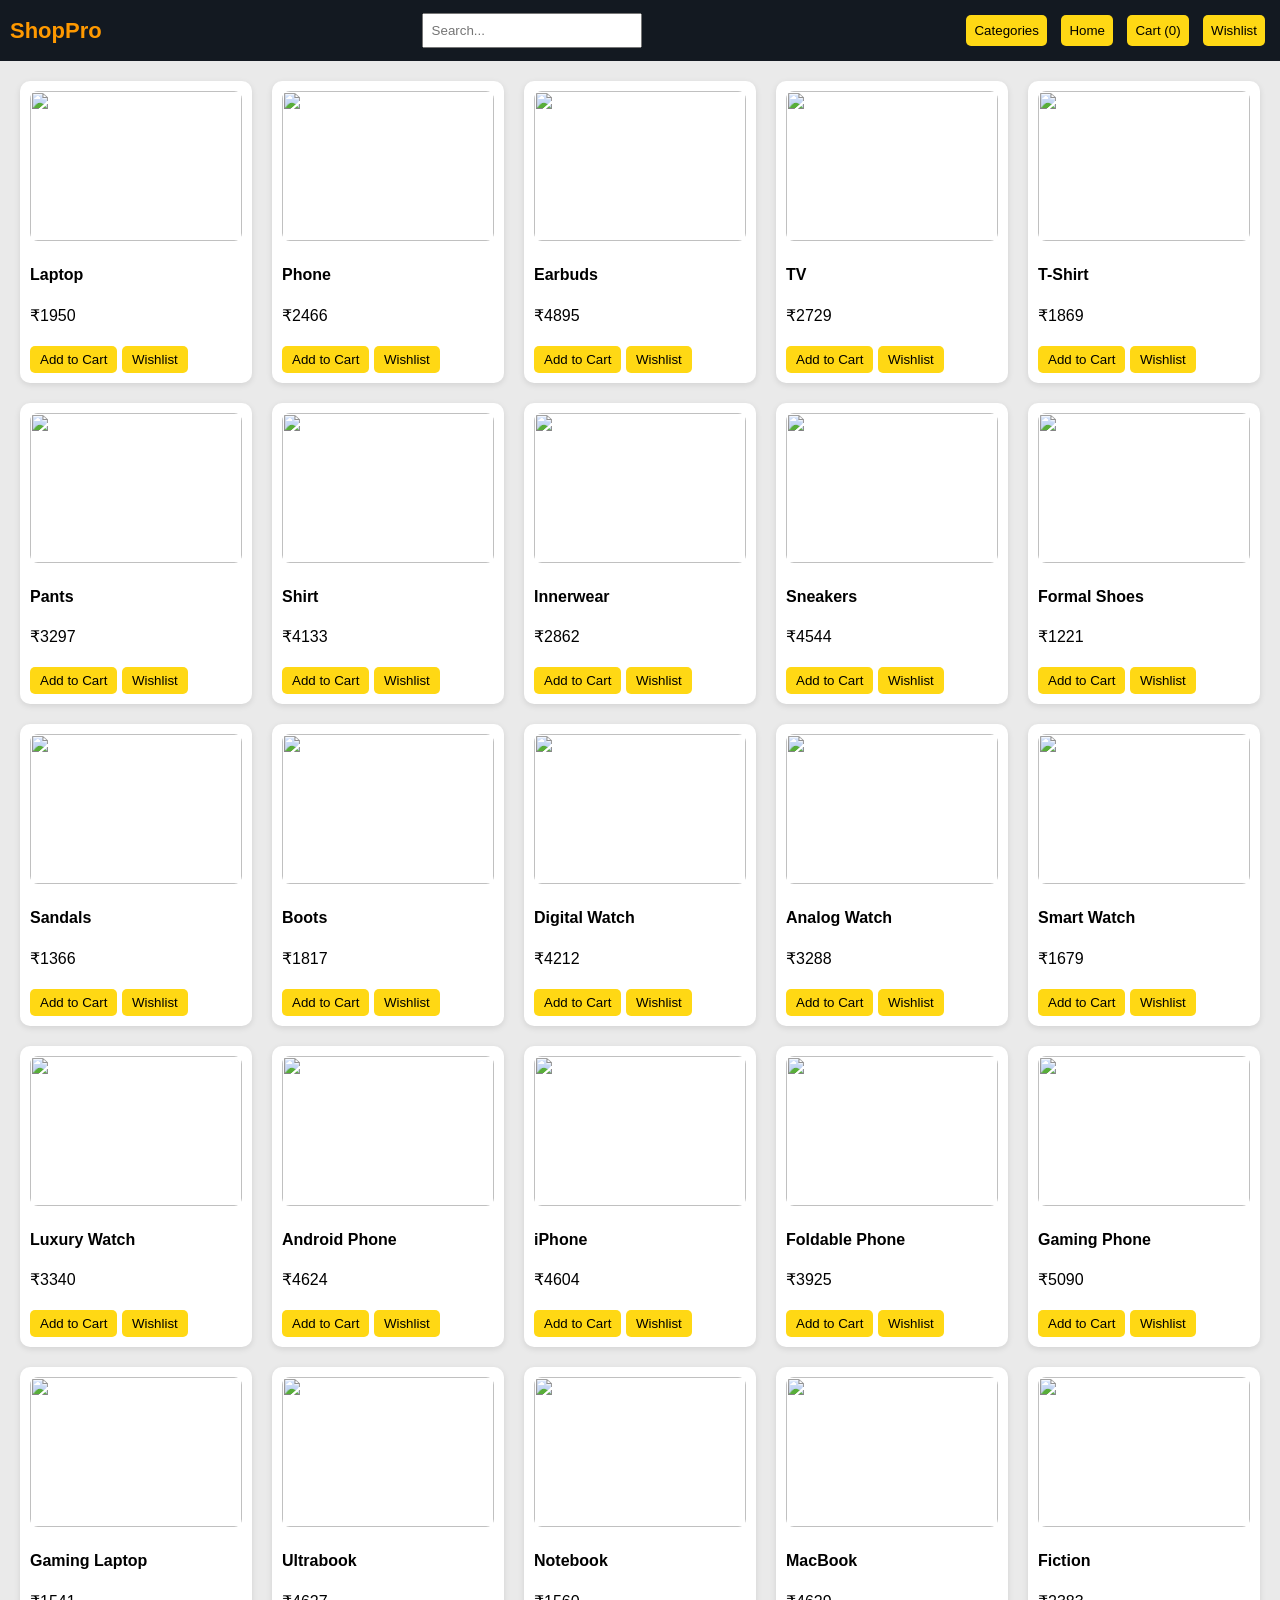
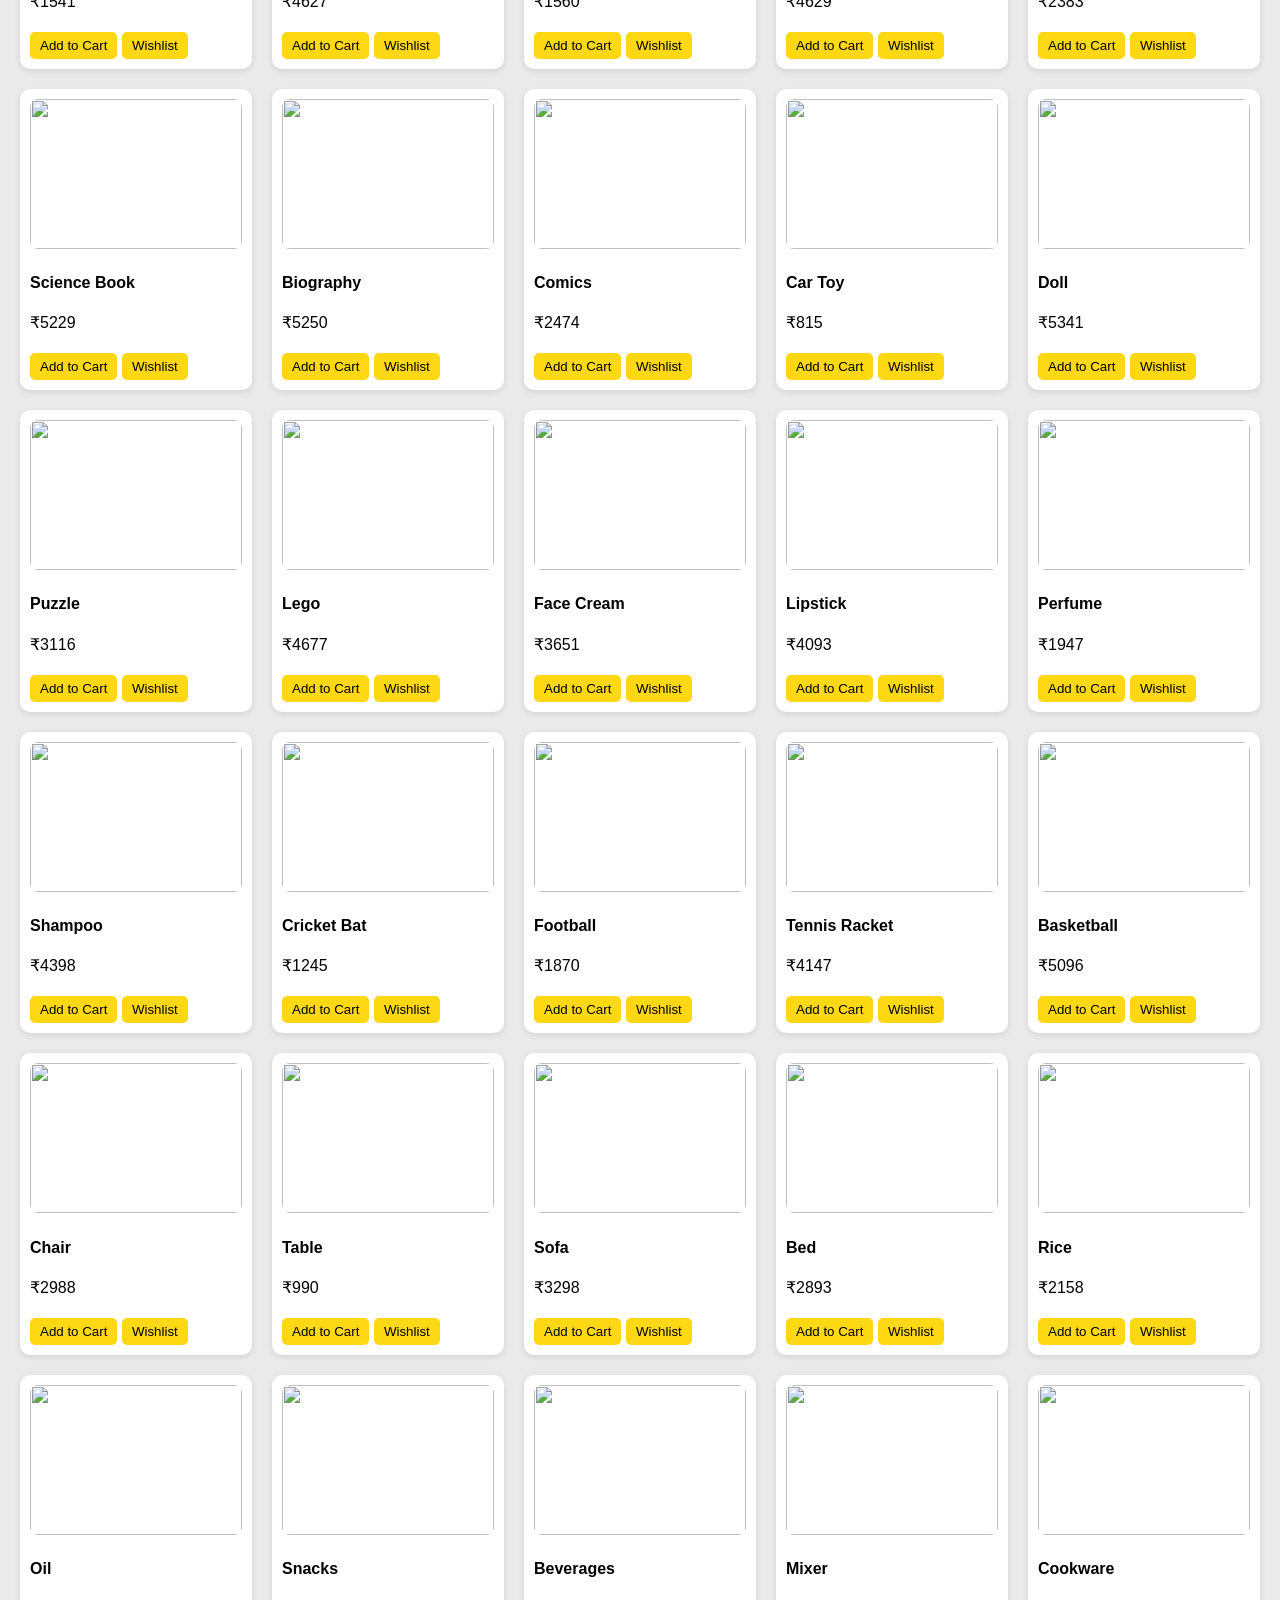
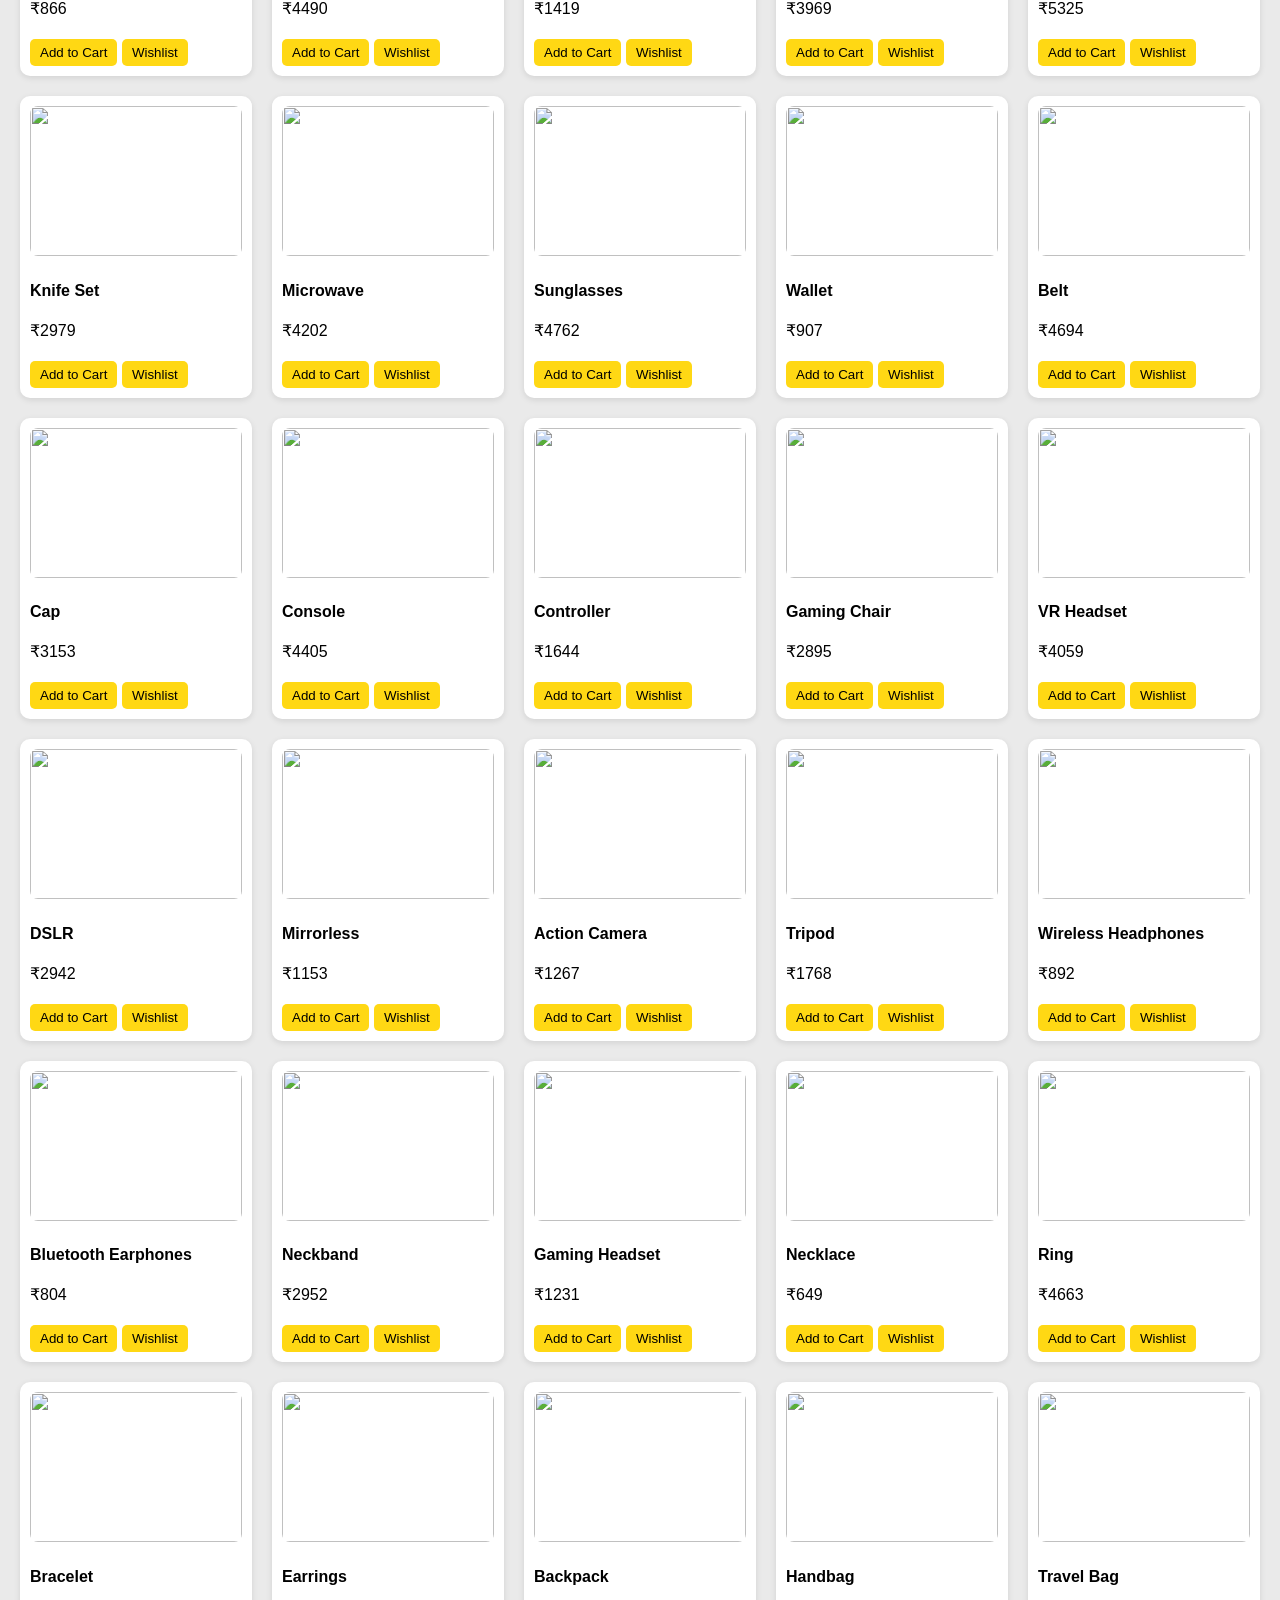
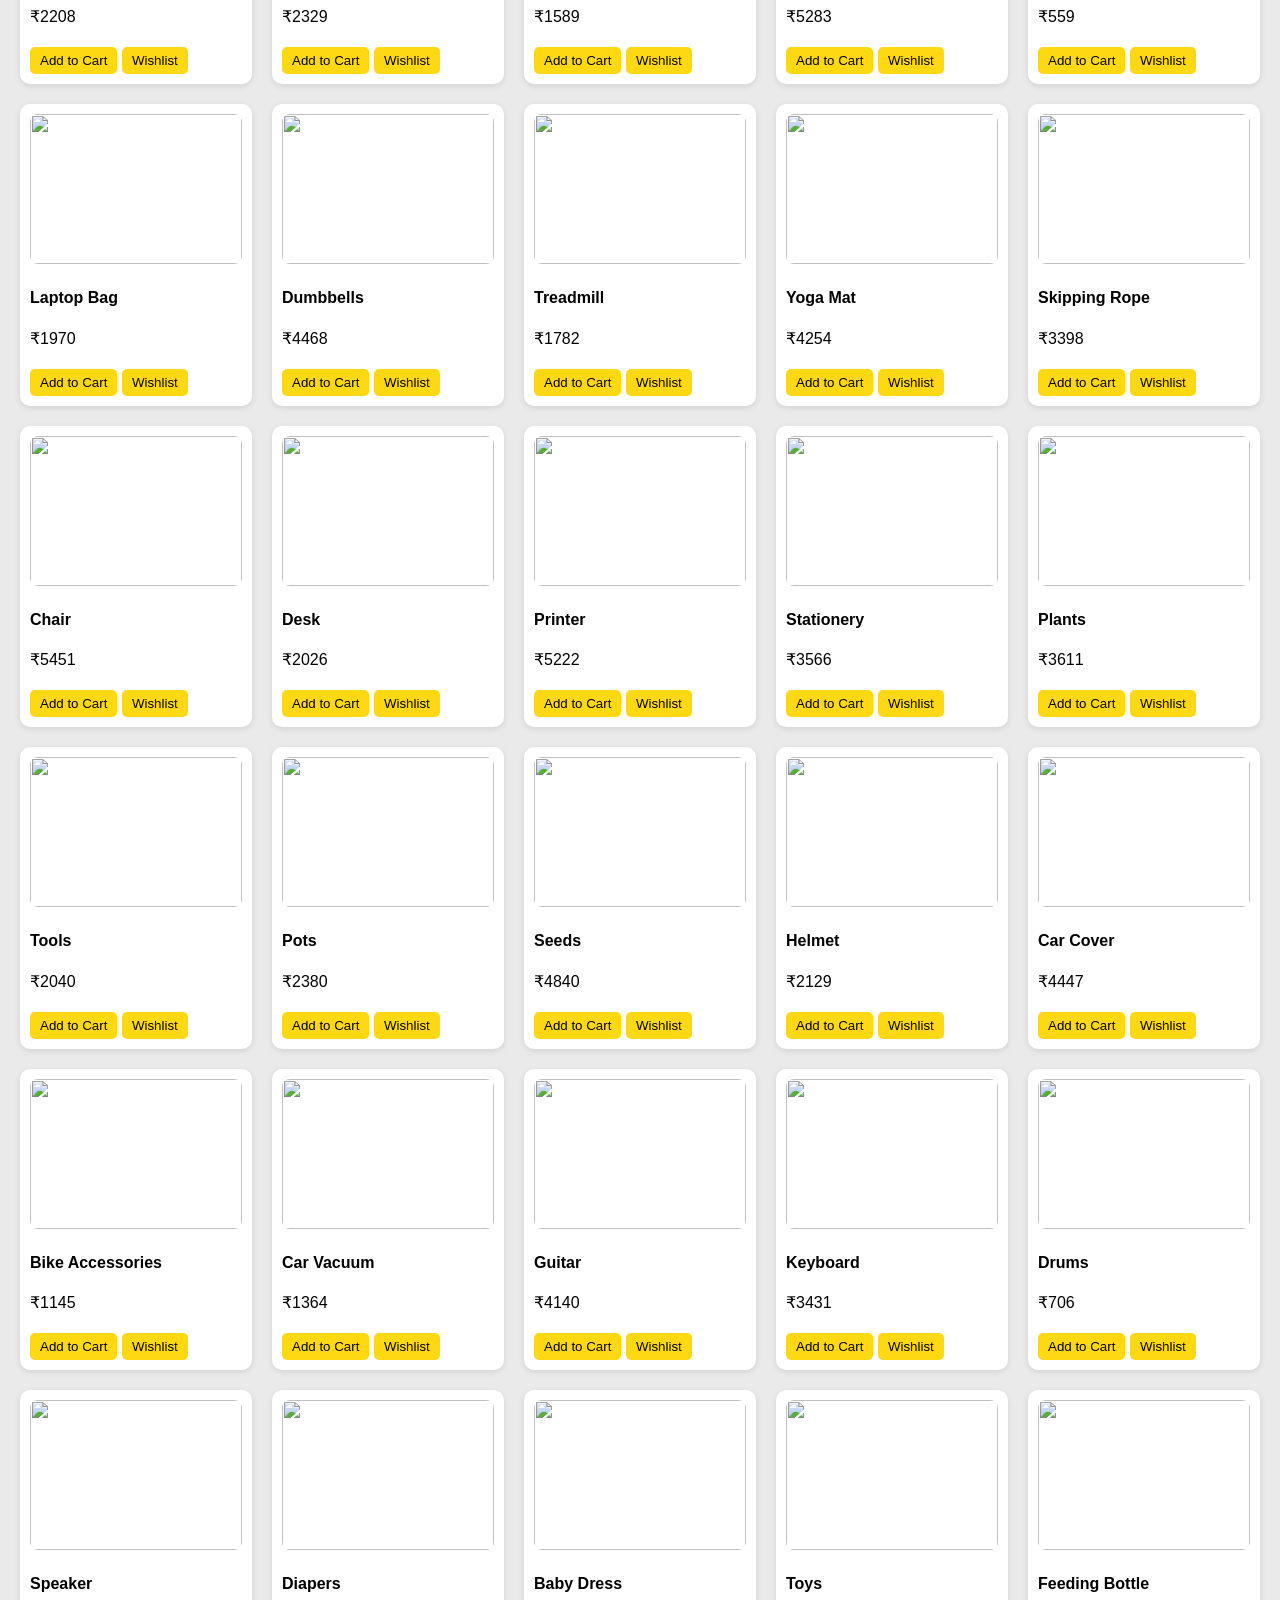
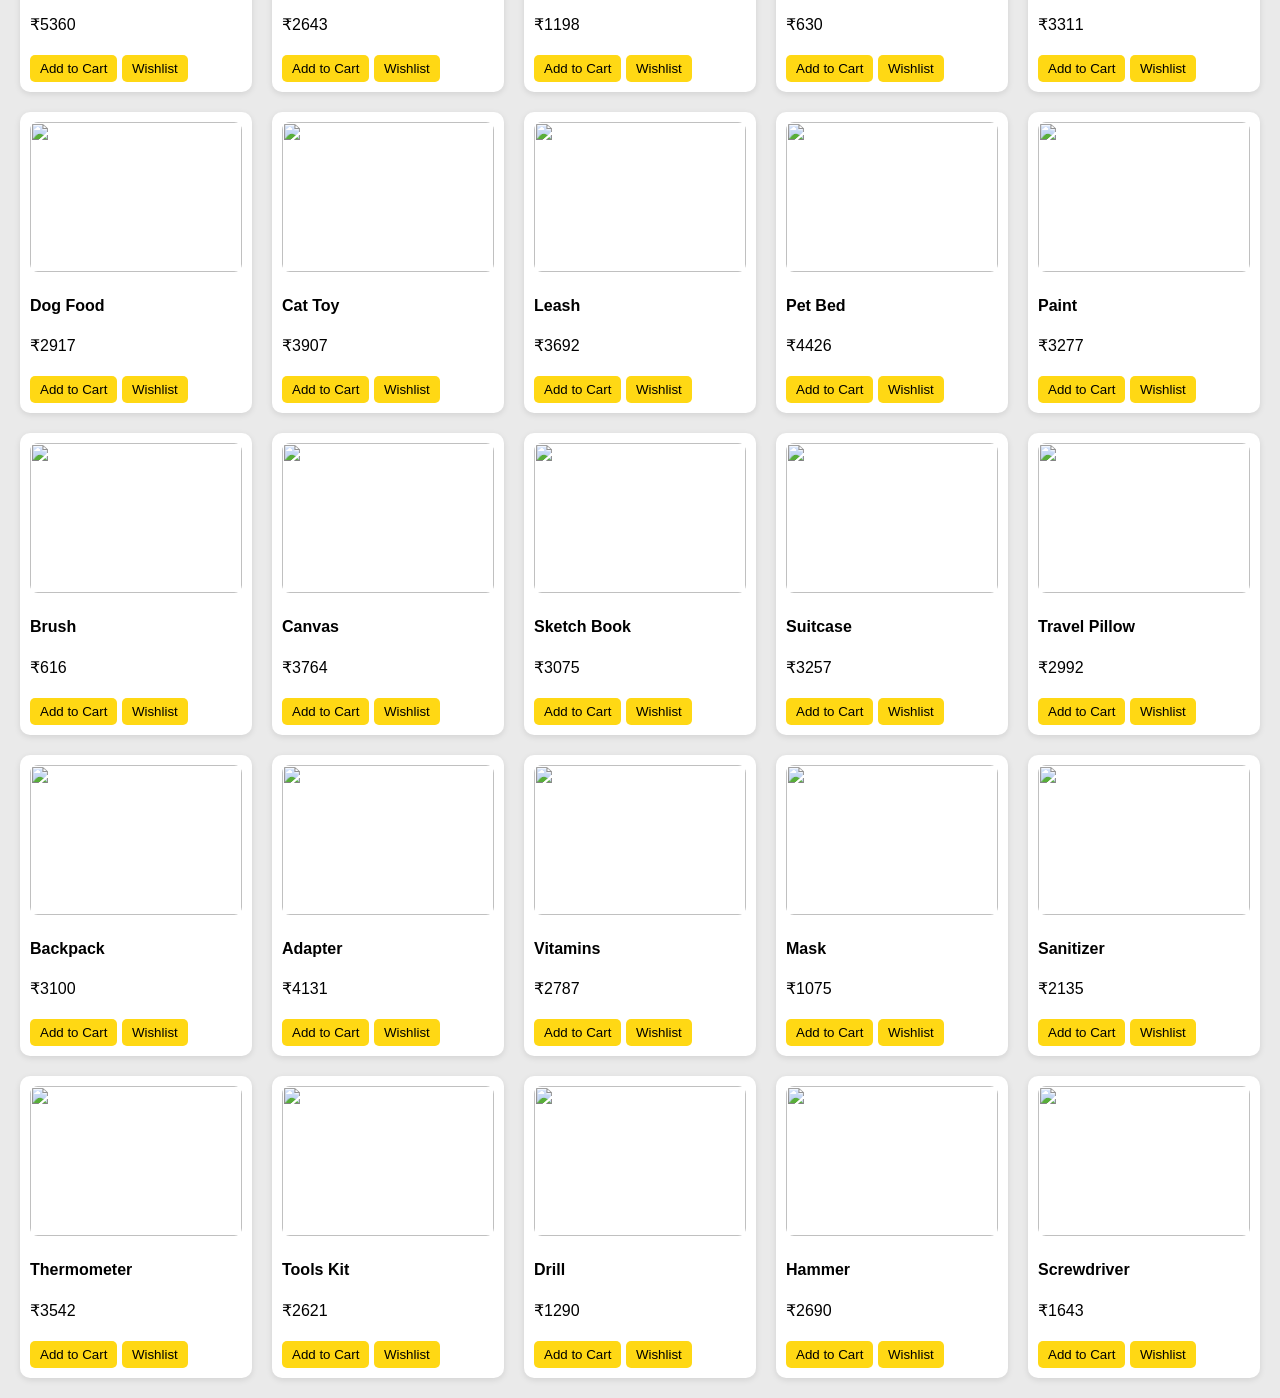
==== ecommerce.html @ 5e7cda92 "Add files via upload" ====
<!DOCTYPE html>
<html lang="en">

<head>
    <meta charset="UTF-8">
    <meta name="viewport" content="width=device-width, initial-scale=1.0">
    <title>ShopPro</title>

    <link rel="stylesheet" href="ecommerce.css">
</head>

<body>

    <header>
        <div class="logo">ShopPro</div>
        <input class="search" placeholder="Search..." onkeyup="searchProducts(this.value)">
        <nav>
            <button onclick="toggleSidebar()">Categories</button>
            <button onclick="showPage('home')">Home</button>
            <button onclick="showPage('cart')">Cart (<span id="cartCount">0</span>)</button>
            <button onclick="showPage('wishlist')">Wishlist</button>
        </nav>
    </header>

    <div class="container">
        <div class="sidebar hidden" id="sidebar"></div>

        <div class="main">
            <div id="home">
                <div class="products" id="productList"></div>
            </div>

            <div id="cart" class="hidden">
                <h3>Cart</h3>
                <ul id="cartList"></ul>
                <h4>Total: ₹<span id="total"></span></h4>
            </div>

            <div id="wishlist" class="hidden">
                <h3>Wishlist</h3>
                <ul id="wishList"></ul>
            </div>
        </div>
    </div>
<script src="ecommerse.js"></script>
  
</body>

</html>
---- ecommerce.css ----
@import url('https://fonts.googleapis.com/css2?family=Bree+Serif&family=Caveat:wght@400;700&family=Lobster&family=Monoton&family=Open+Sans:ital,wght@0,400;0,700;1,400;1,700&family=Playfair+Display+SC:ital,wght@0,400;0,700;1,700&family=Playfair+Display:ital,wght@0,400;0,700;1,700&family=Roboto:ital,wght@0,400;0,700;1,400;1,700&family=Source+Sans+Pro:ital,wght@0,400;0,700;1,700&family=Work+Sans:ital,wght@0,400;0,700;1,700&display=swap');
body {
    margin: 0;
    font-family: Arial;
    background: #eaeaea
}

header {
    background: #131921;
    color: #fff;
    padding: 10px;
    display: flex;
    justify-content: space-between;
    align-items: center
}

.logo {
    color: #ff9900;
    font-weight: bold;
    font-size: 22px
}

nav button {
    margin: 5px;
    padding: 8px;
    border: none;
    border-radius: 5px;
    cursor: pointer
}

.search {
    padding: 8px;
    width: 200px
}

.container {
    display: flex
}

.sidebar {
    width: 220px;
    background: #fff;
    padding: 10px;
    height: 100vh;
    overflow: auto
}

.sidebar.hidden {
    display: none
}

.cat {
    padding: 10px;
    border-bottom: 1px solid #eee;
    cursor: pointer
}

.cat:hover {
    background: #f5f5f5
}

.main {
    flex: 1;
    padding: 20px
}

.products {
    display: grid;
    grid-template-columns: repeat(auto-fit, minmax(220px, 1fr));
    gap: 20px
}

.card {
    background: #fff;
    padding: 10px;
    border-radius: 10px;
    box-shadow: 0 2px 6px rgba(0, 0, 0, 0.1)
}

.card img {
    width: 100%;
    height: 150px;
    object-fit: cover;
    border-radius: 8px
}

button {
    background: #ffd814;
    border: none;
    padding: 6px 10px;
    margin-top: 5px;
    border-radius: 5px;
    cursor: pointer
}

.hidden {
    display: none
}
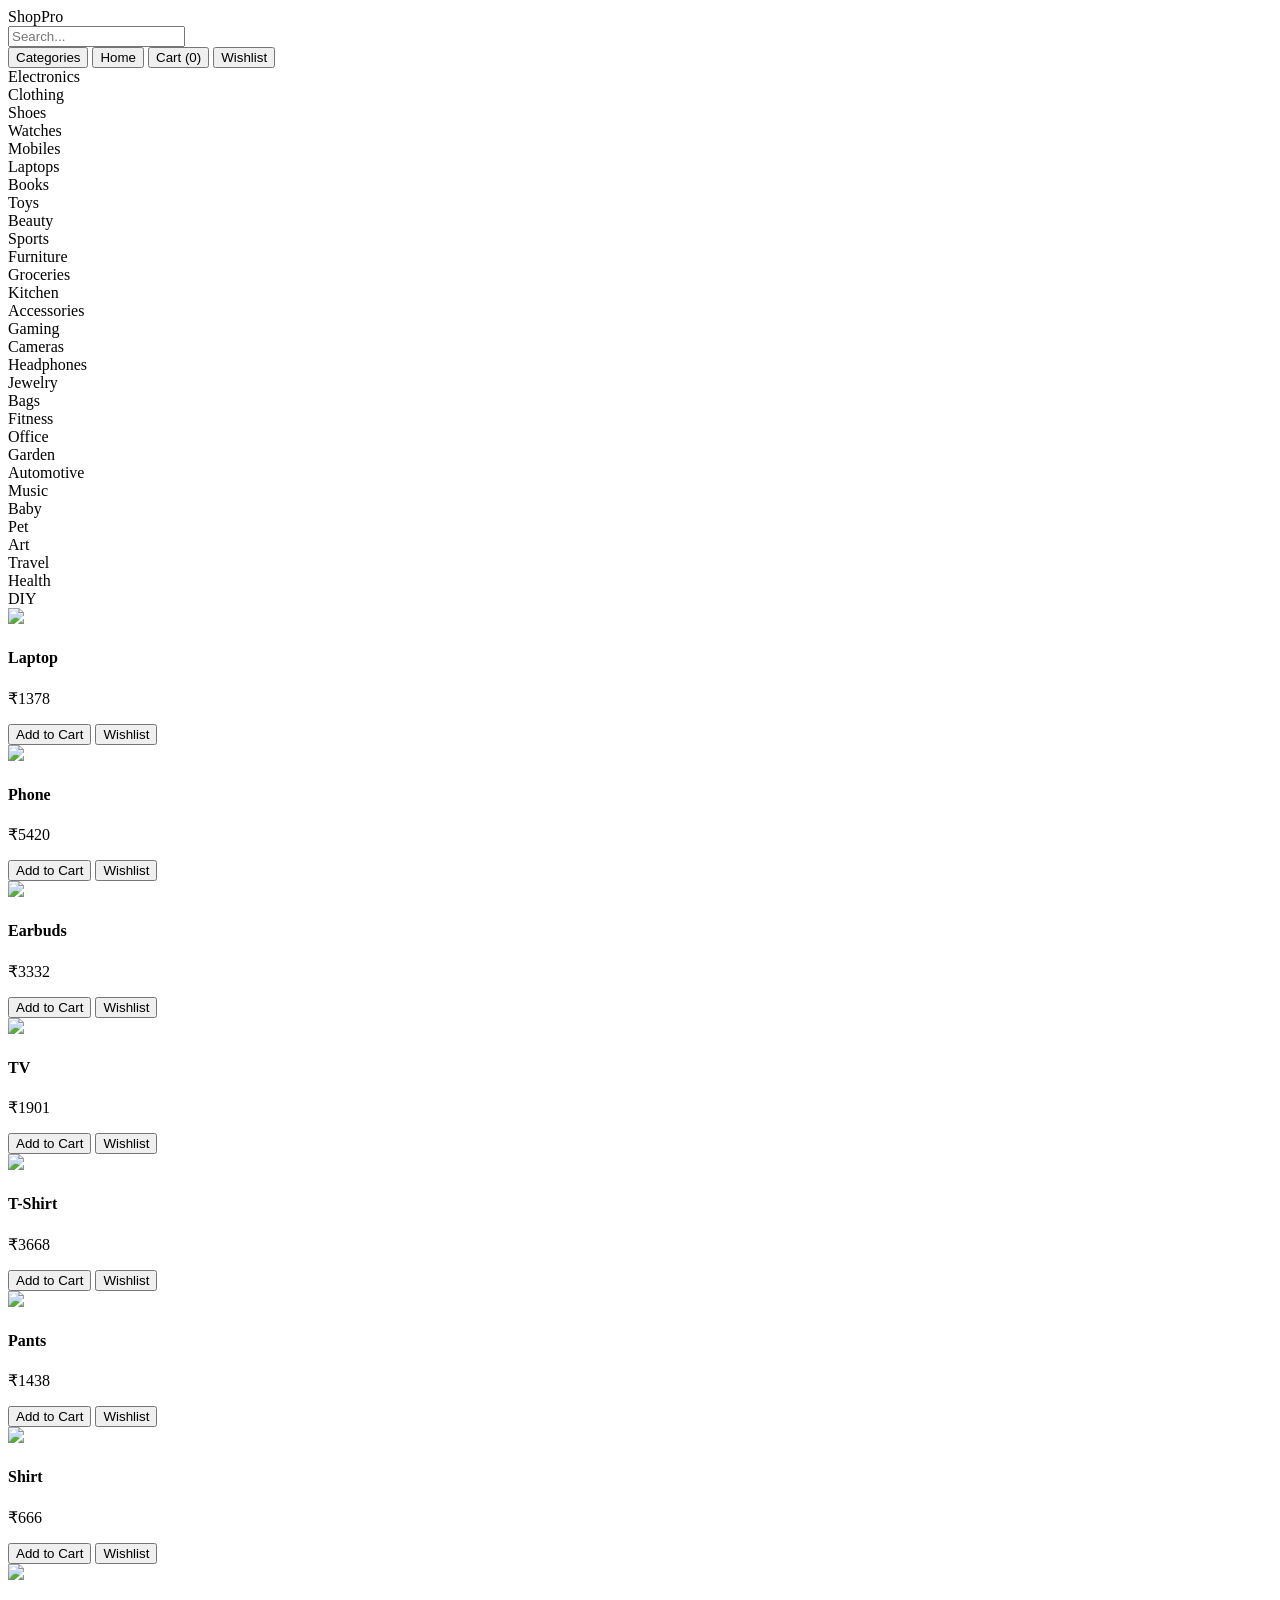
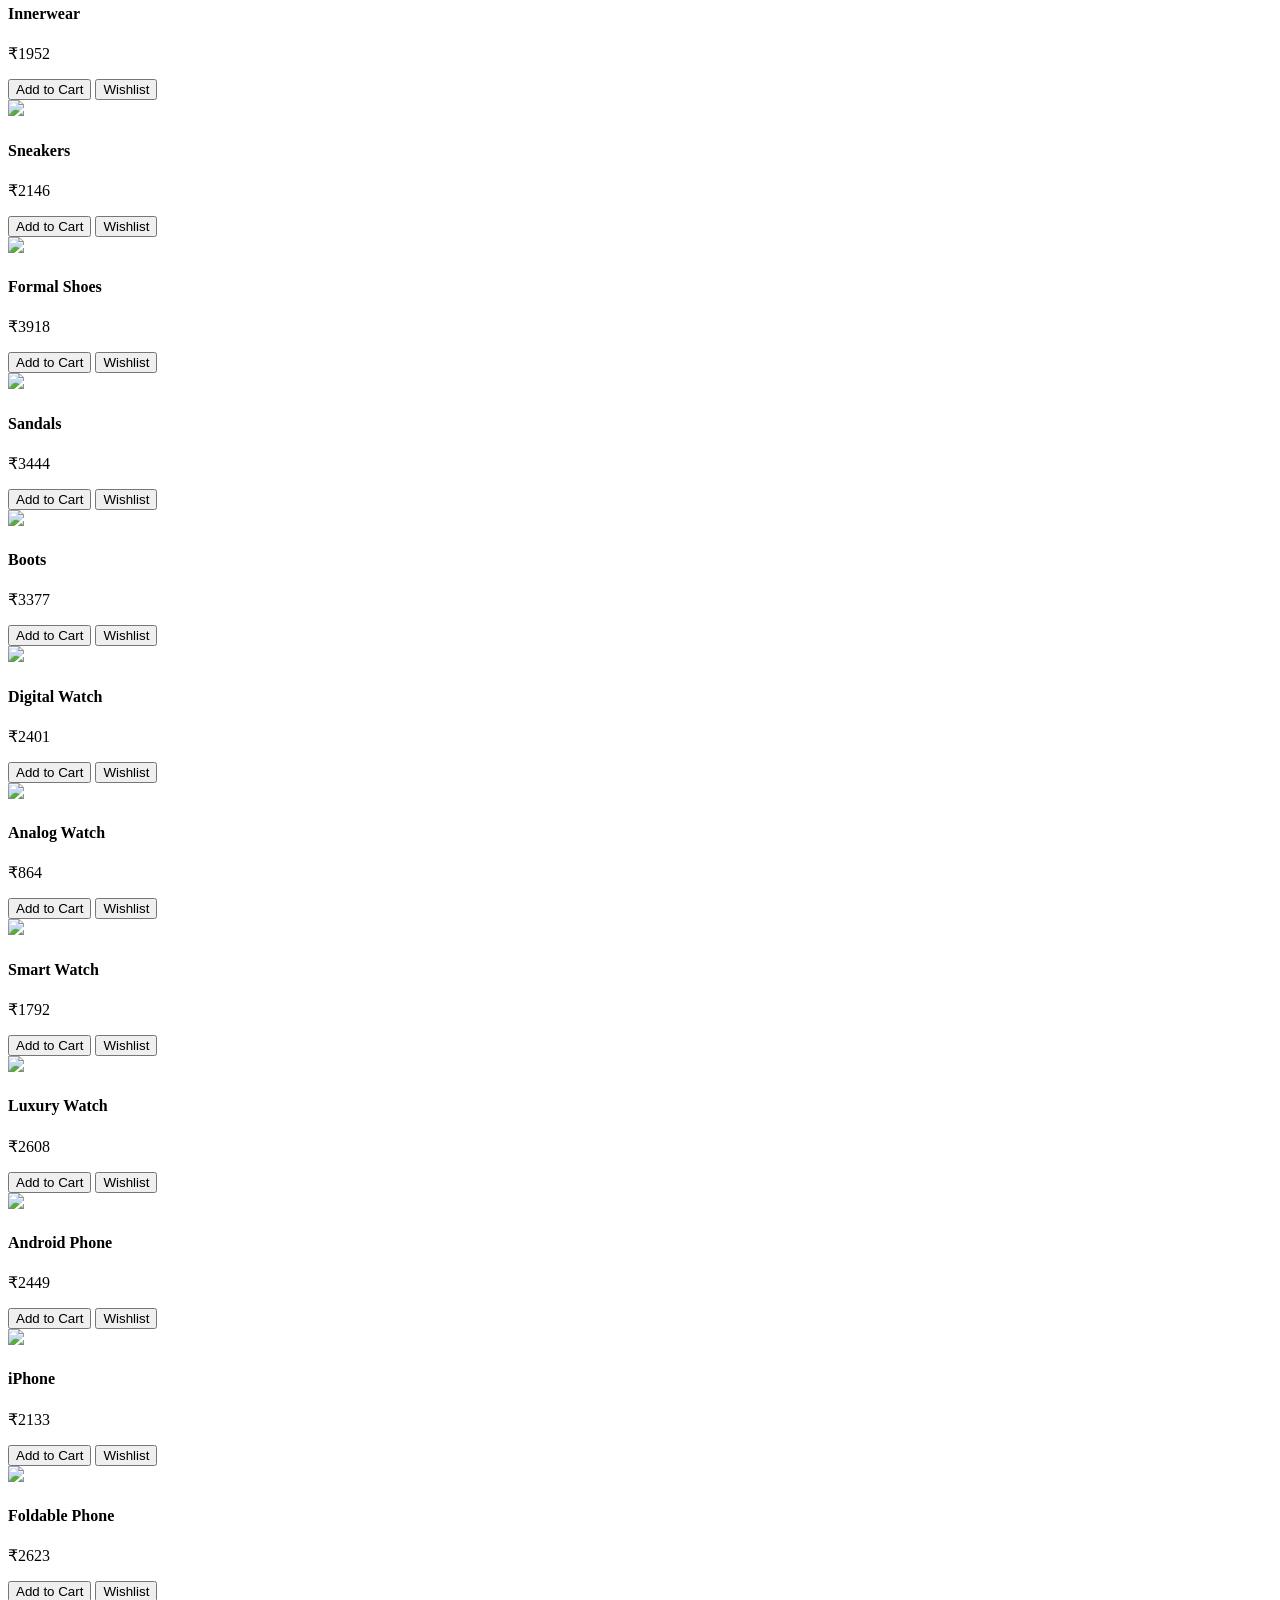
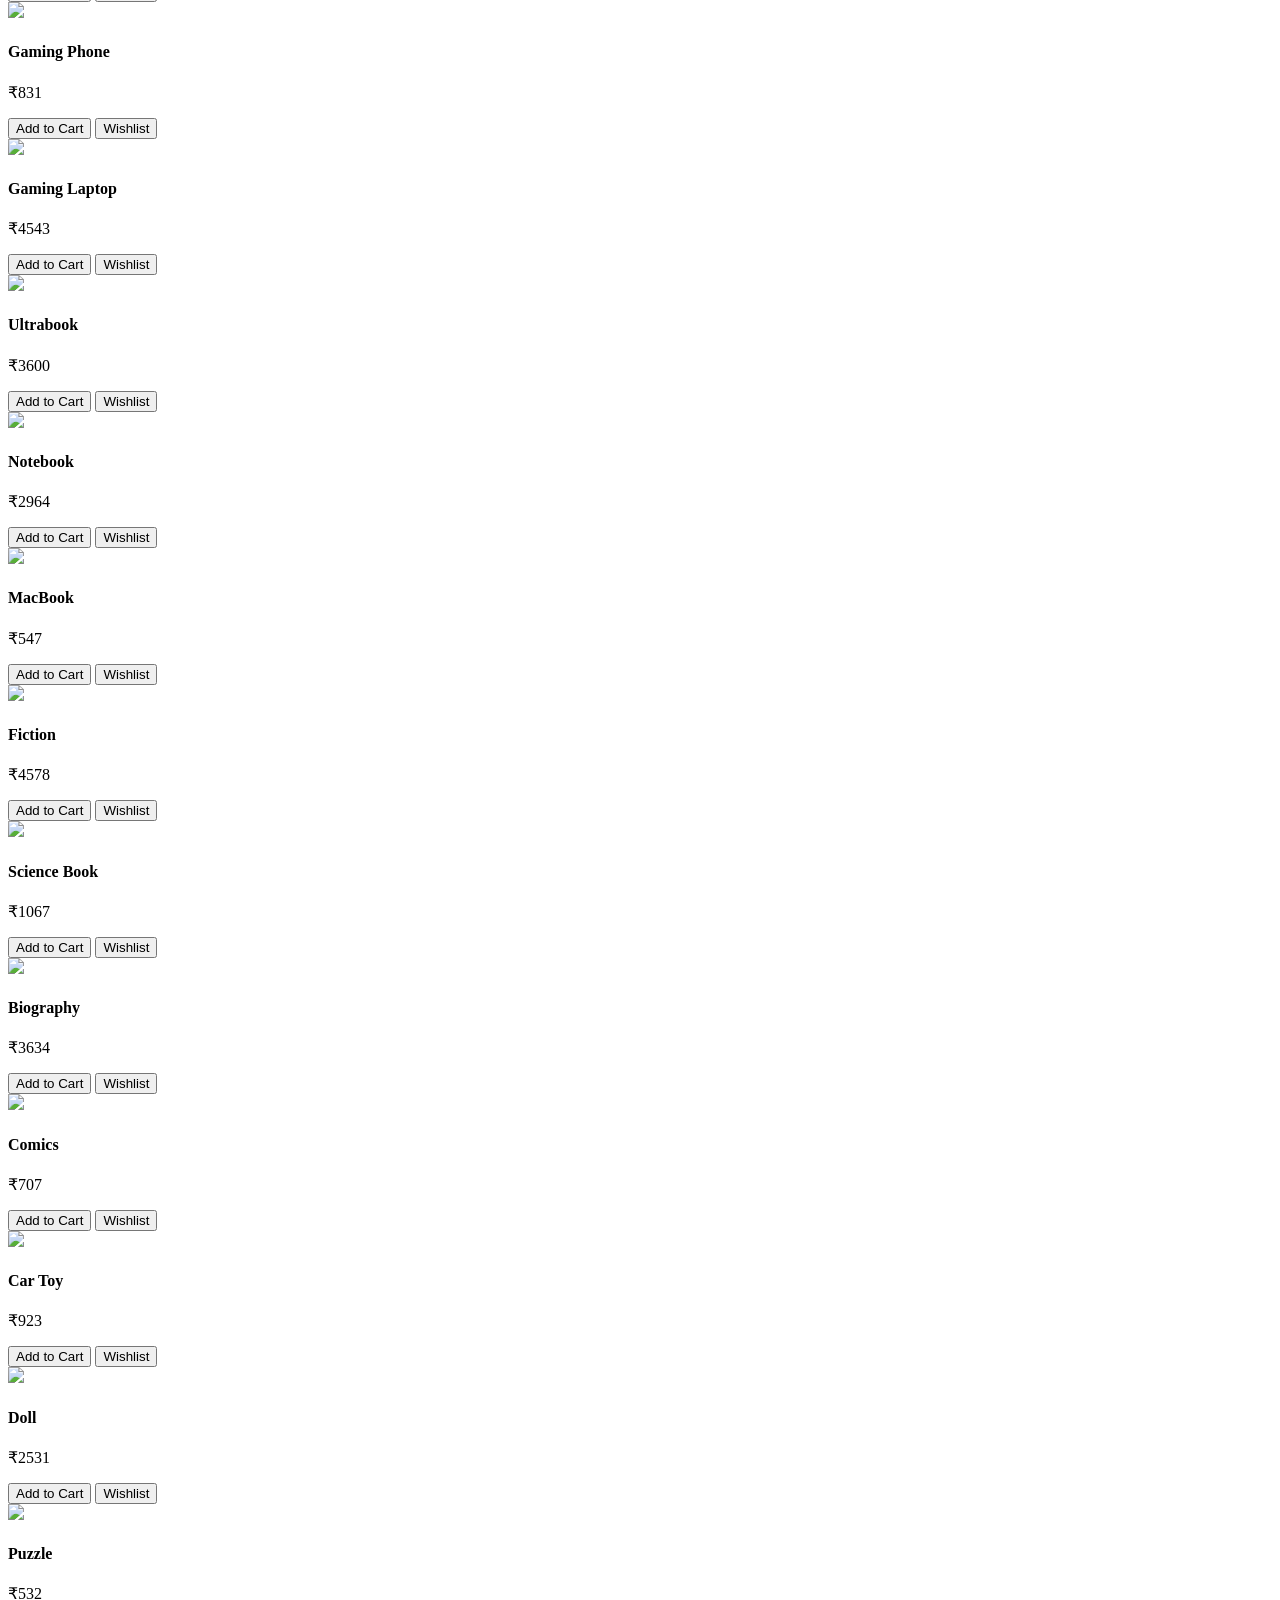
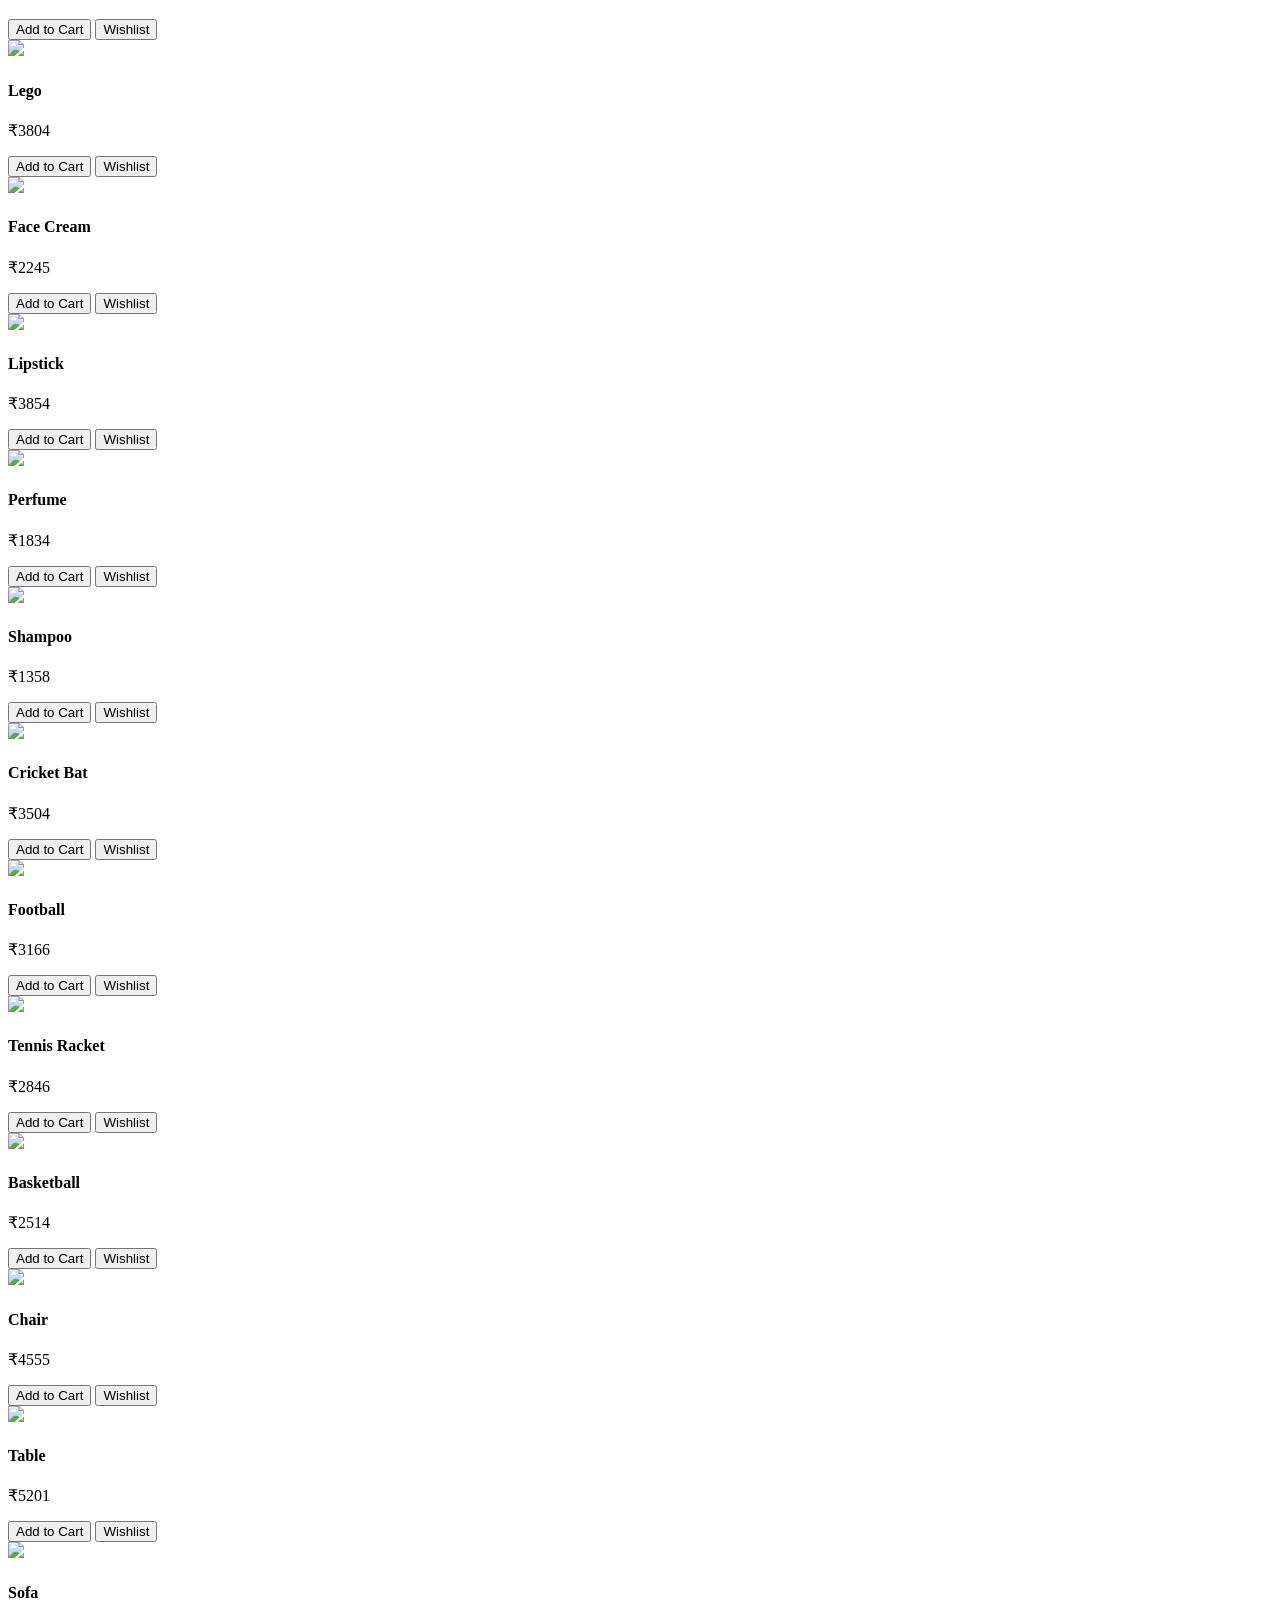
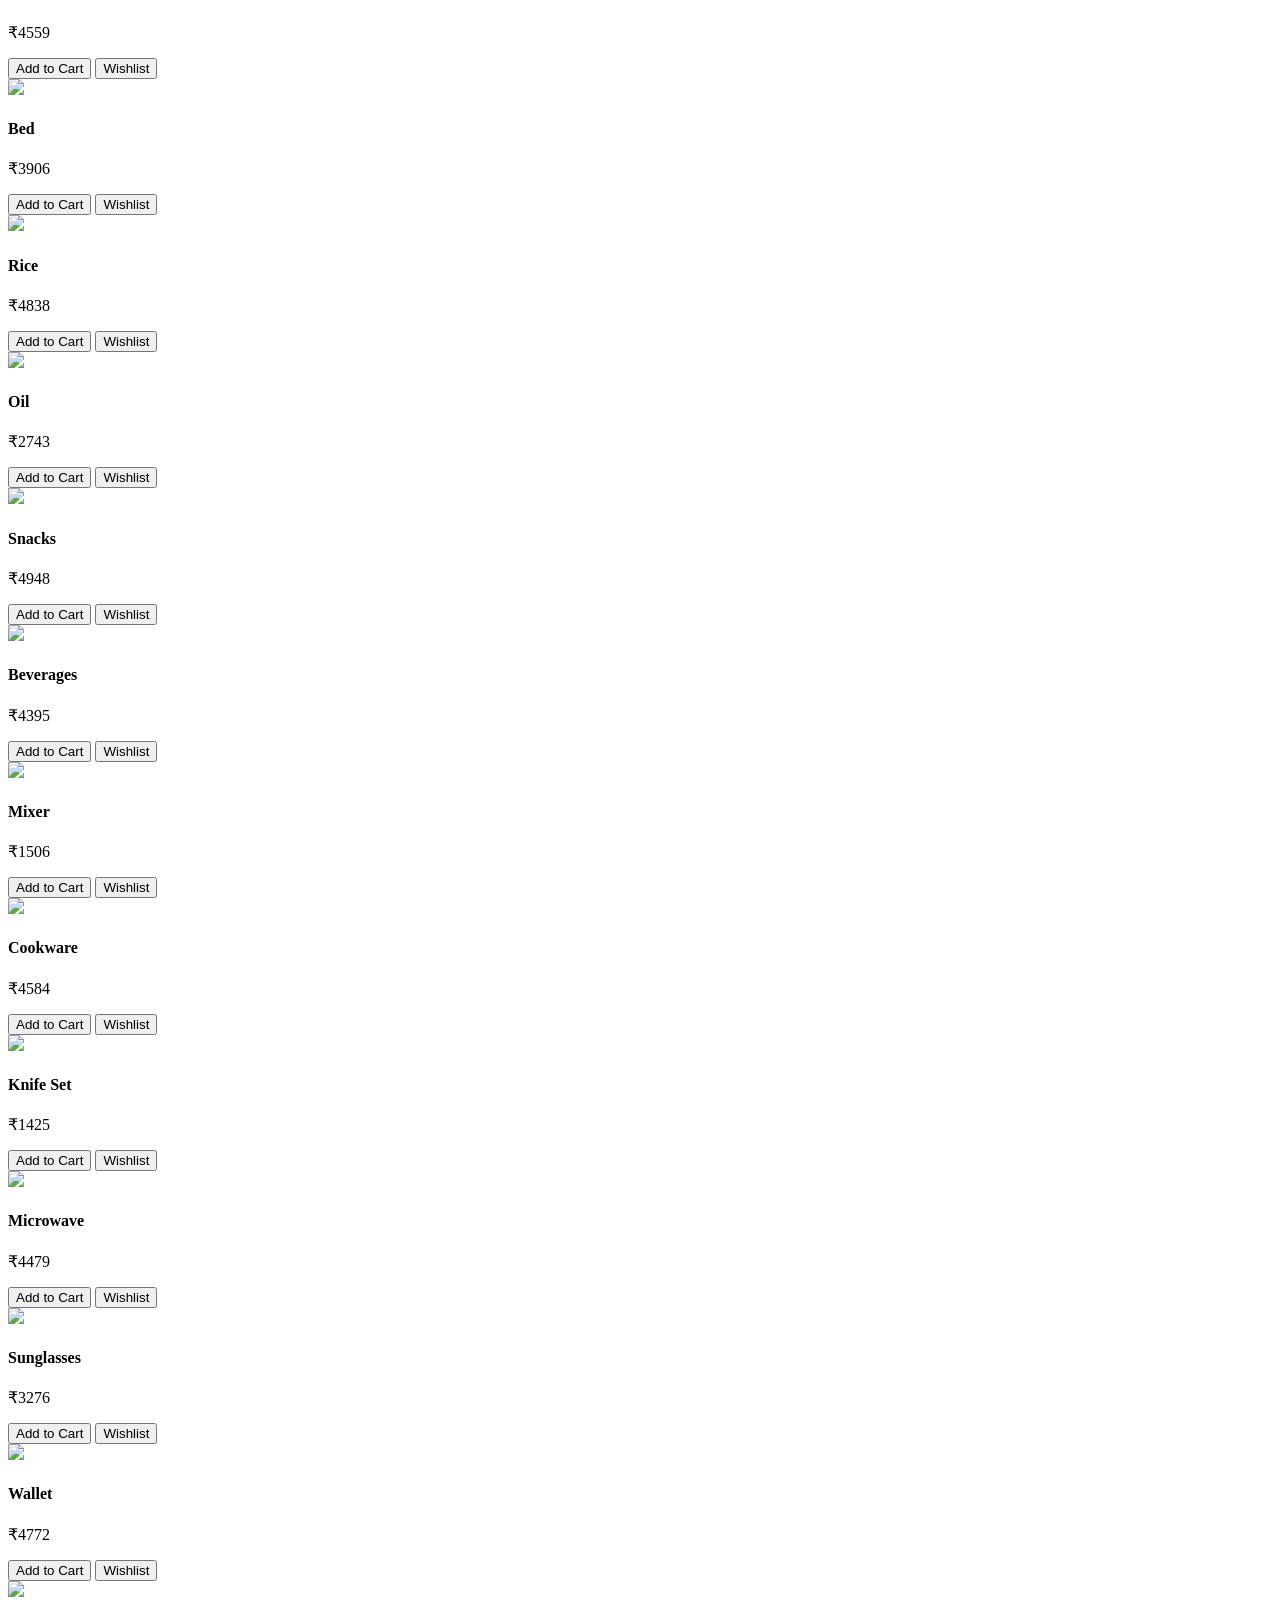
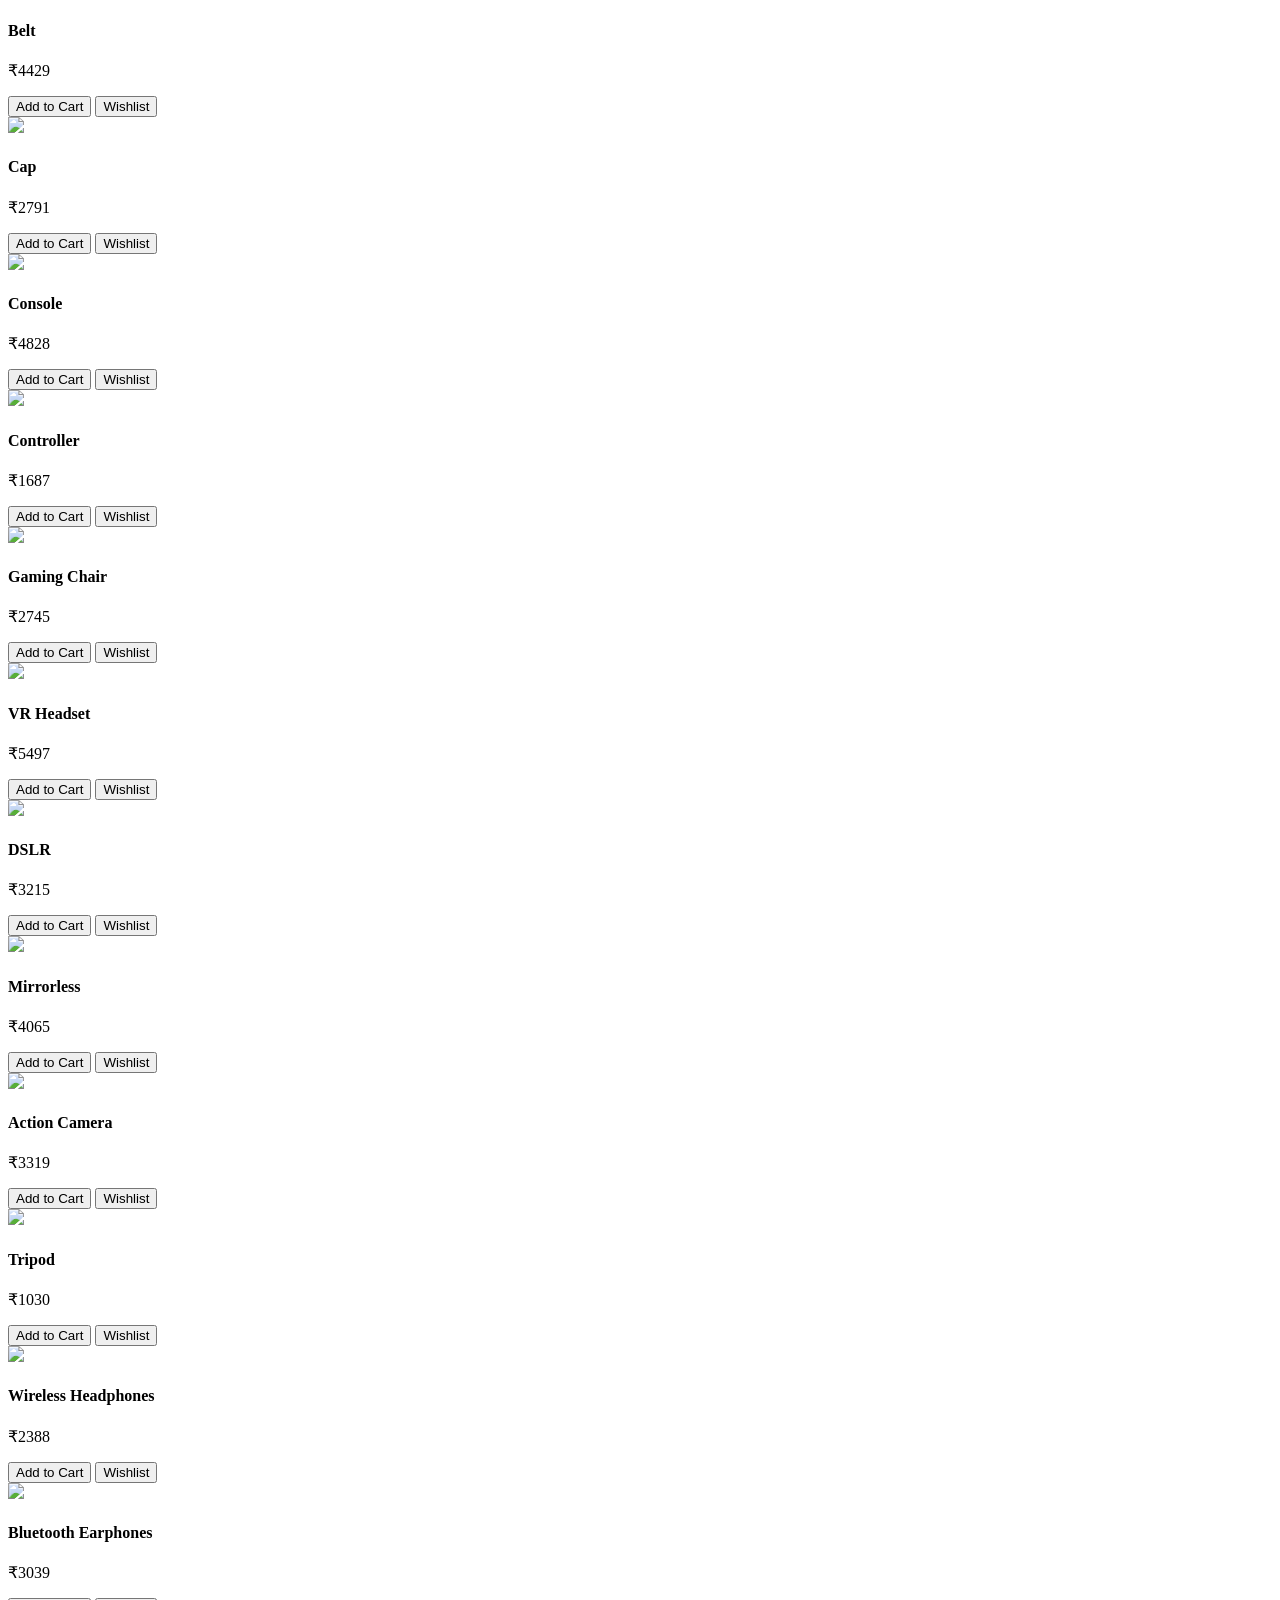
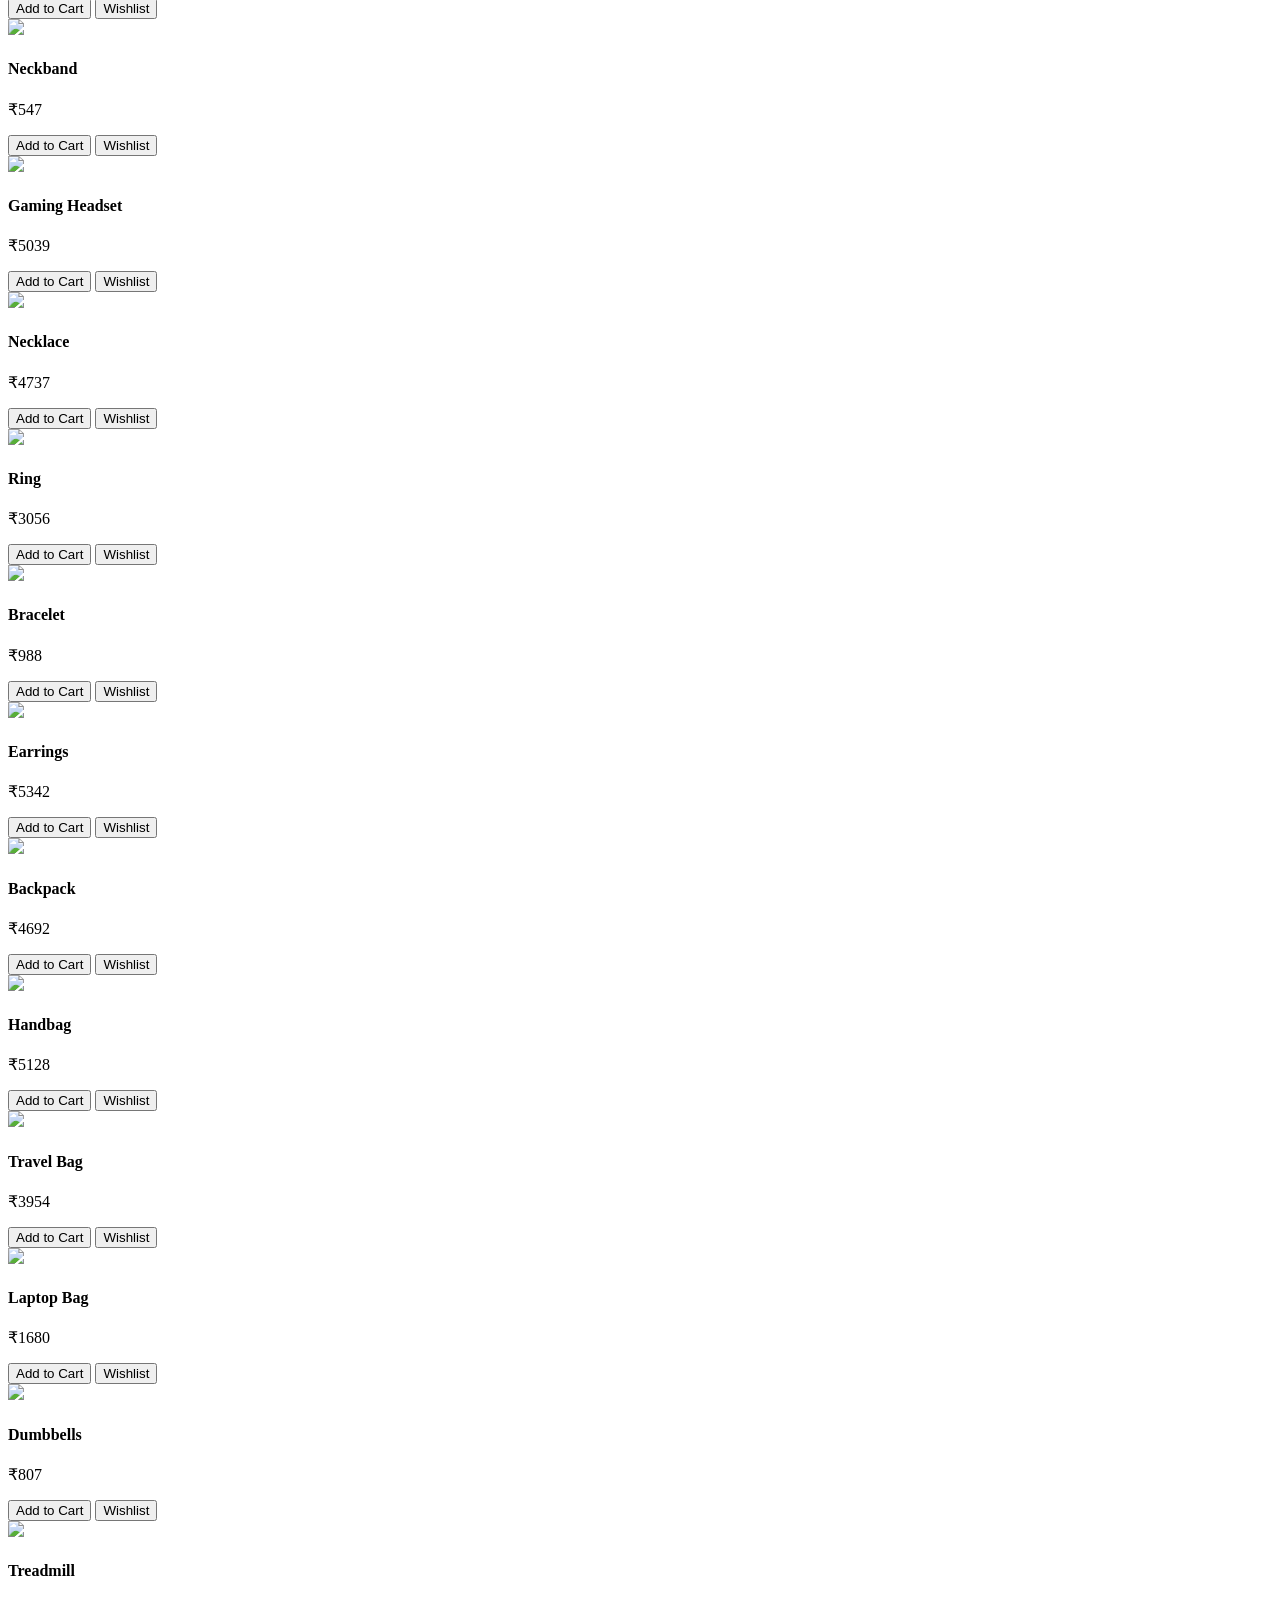
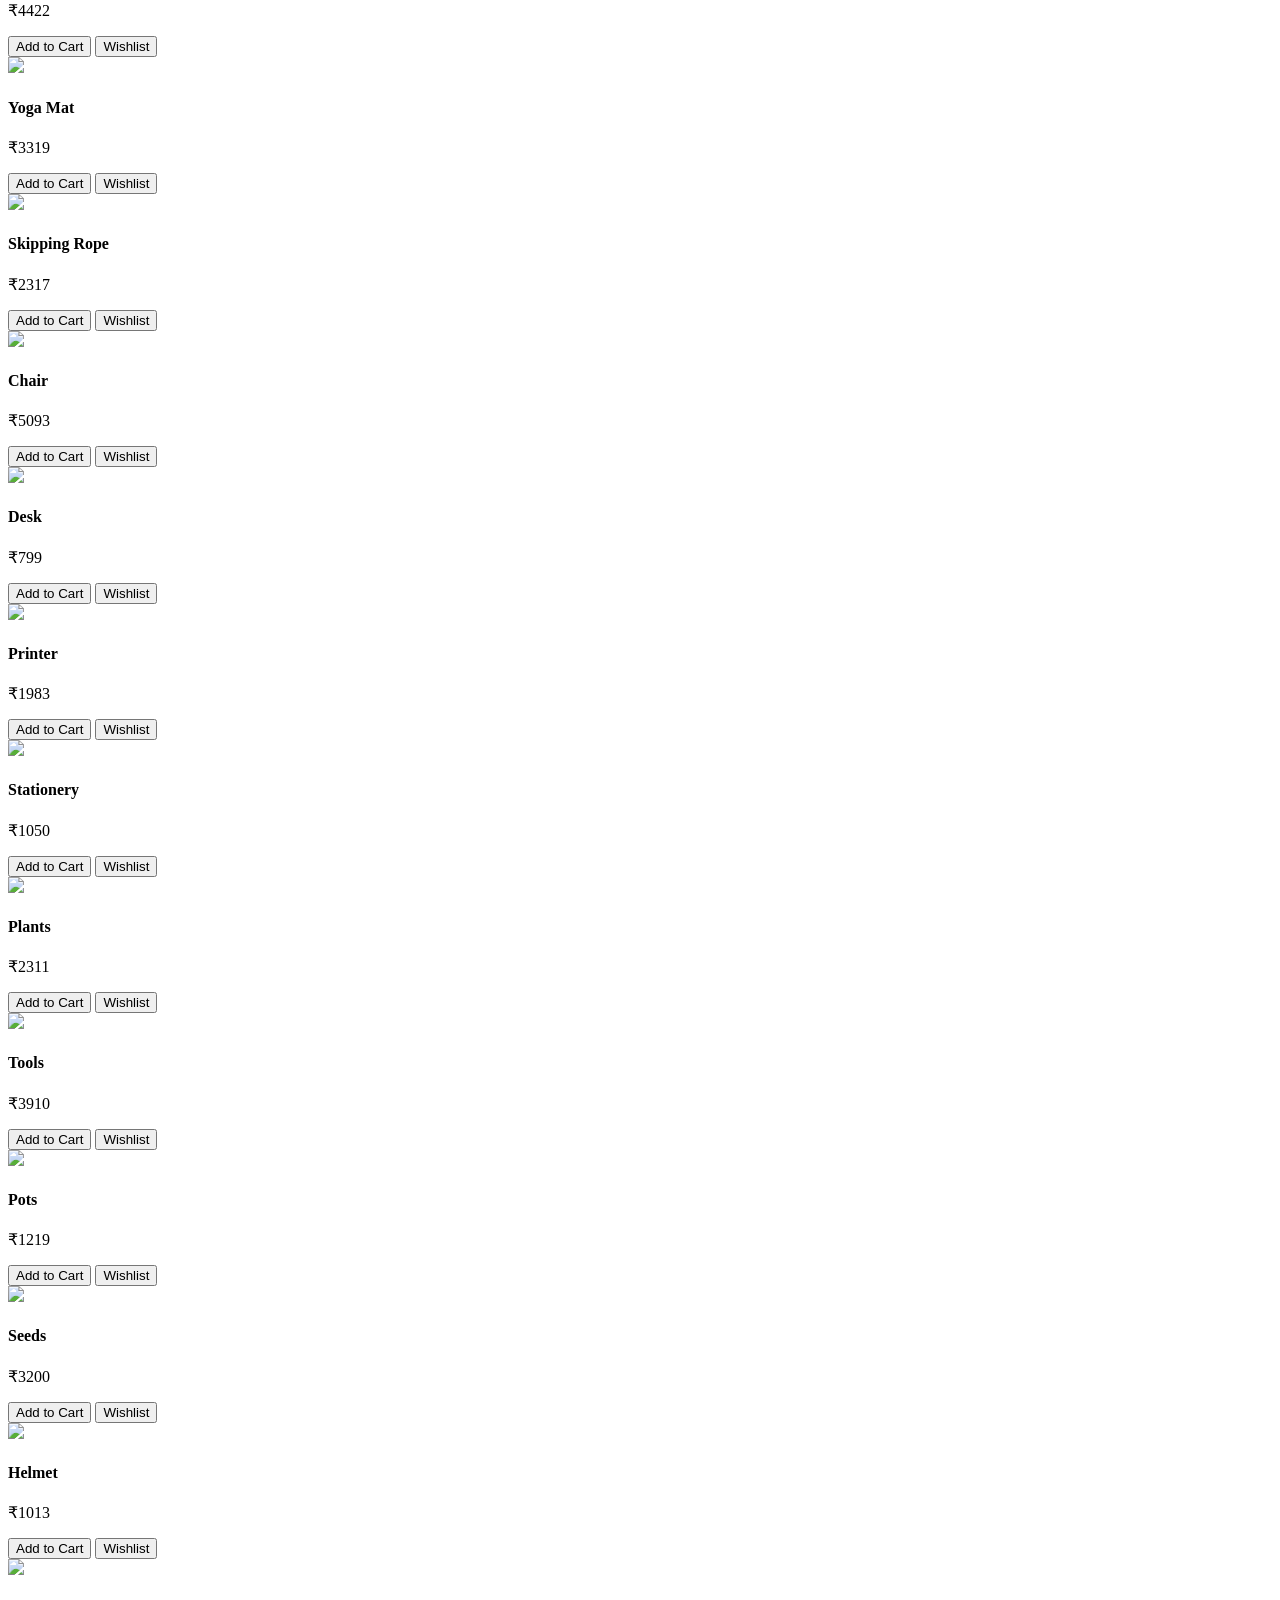
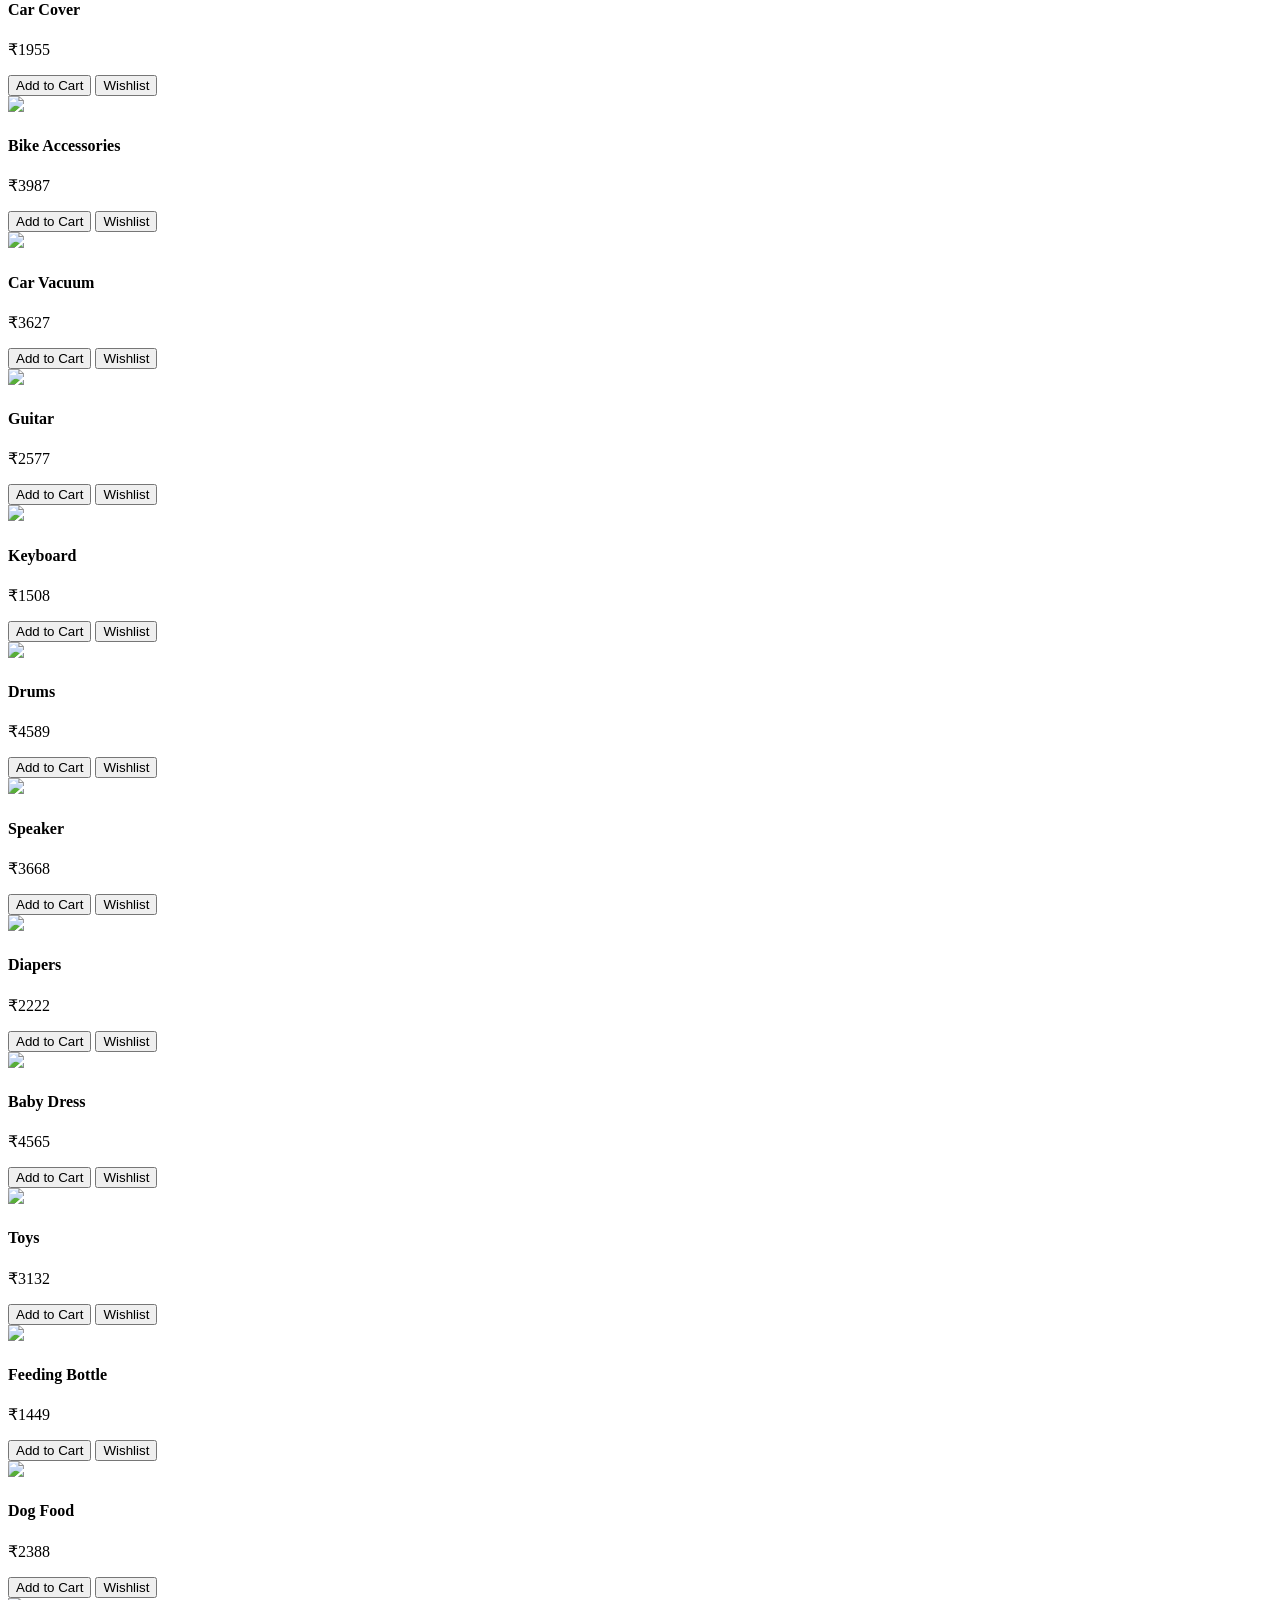
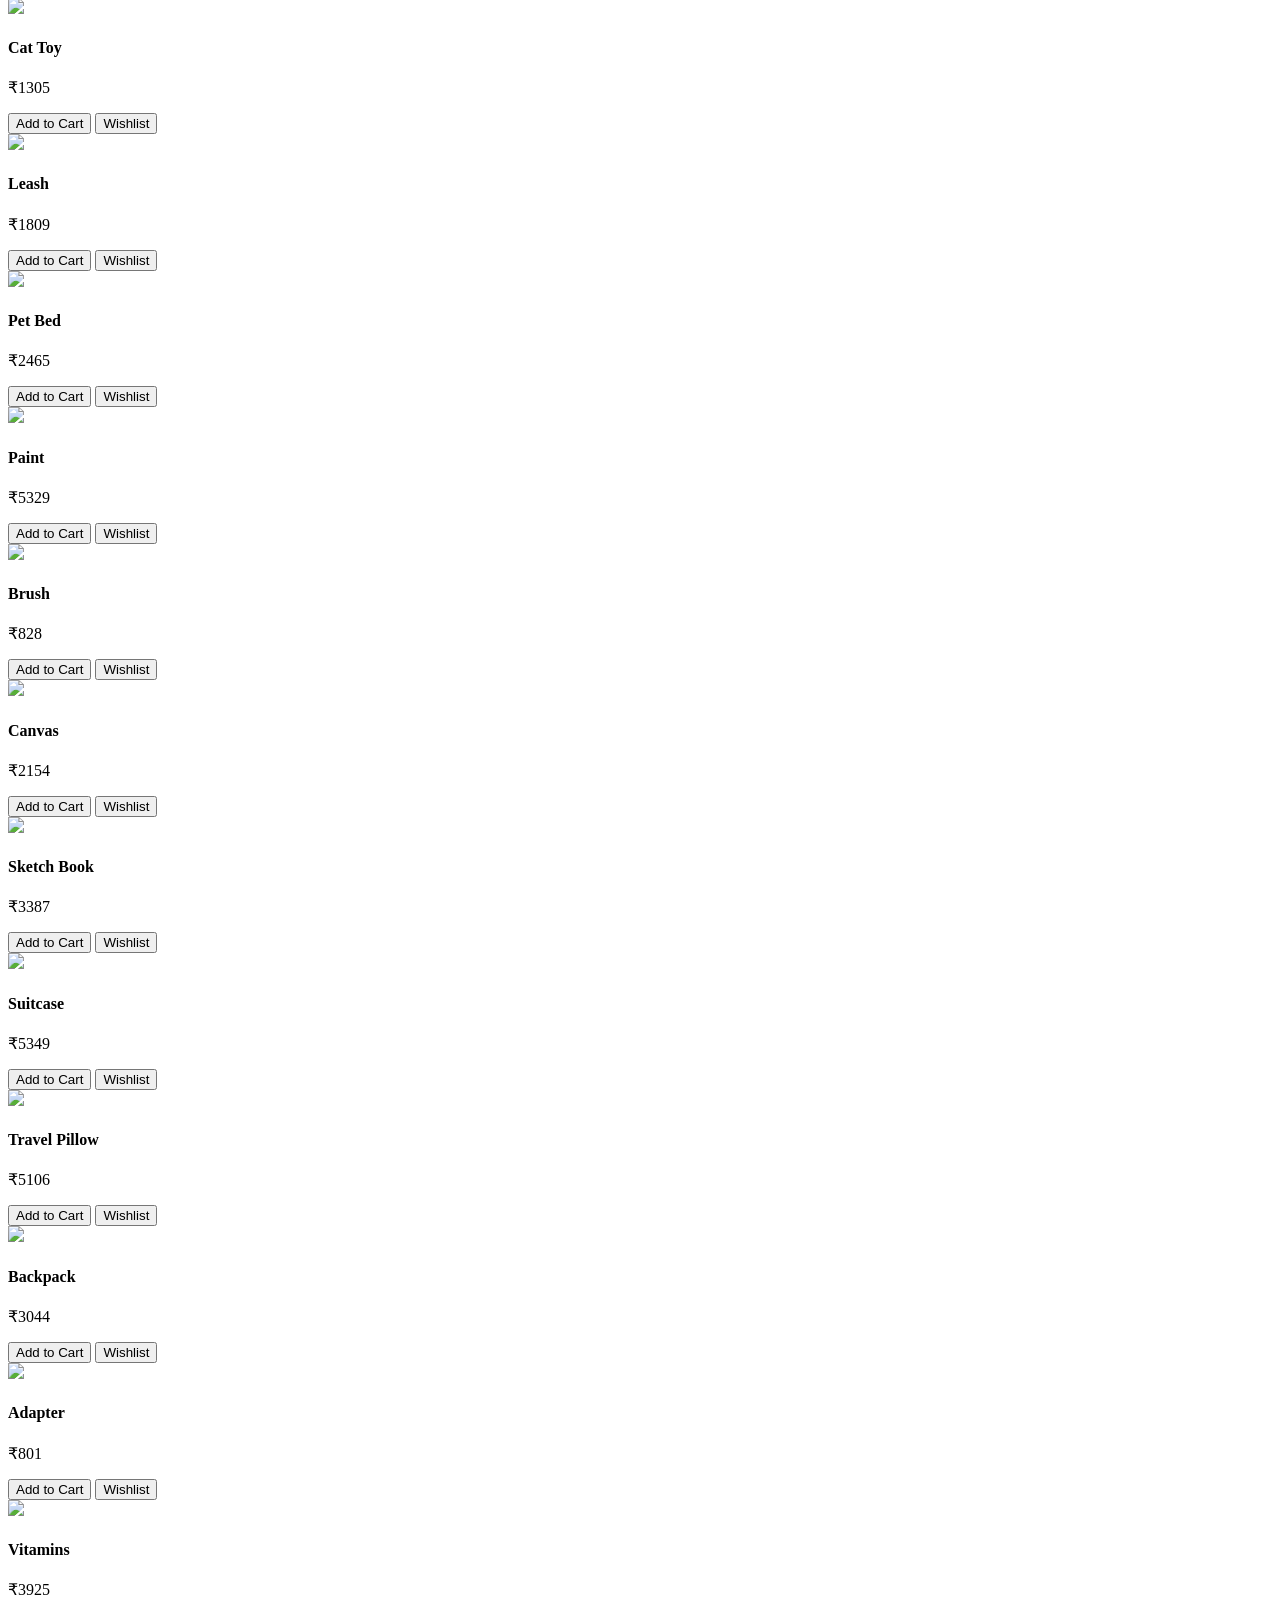
==== commit 33f62a20: "index.html" ====
--- a/ecommerce.html
+++ b/ecommerce.html
@@ -6,7 +6,7 @@
     <meta name="viewport" content="width=device-width, initial-scale=1.0">
     <title>ShopPro</title>
 
-    <link rel="stylesheet" href="ecommerce.css">
+    <link rel="stylesheet" href="style.css">
 </head>
 
 <body>
@@ -46,4 +46,4 @@
   
 </body>
 
-</html>+</html>
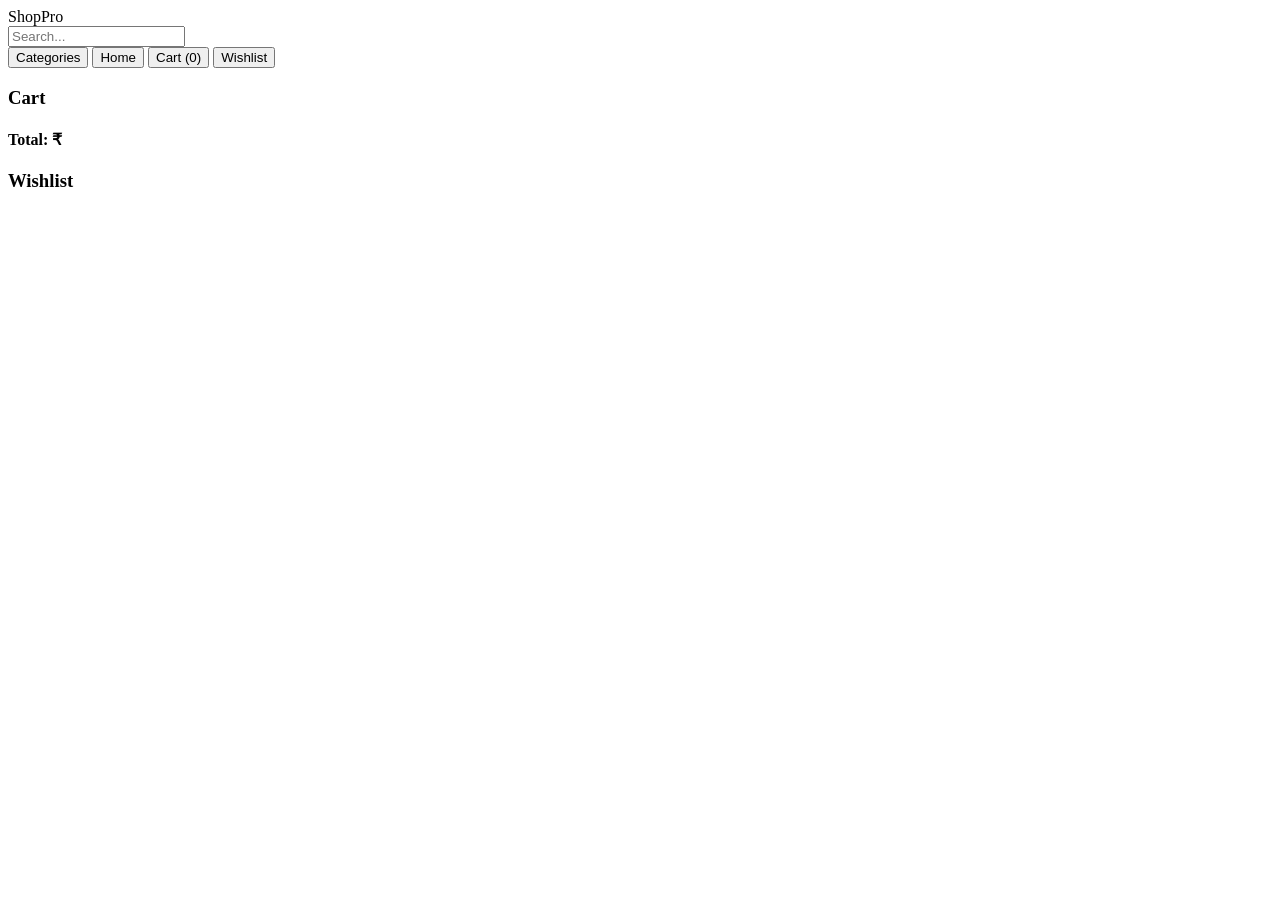
==== commit ced6b58d: "index.html" ====
--- a/ecommerce.html
+++ b/ecommerce.html
@@ -42,7 +42,7 @@
             </div>
         </div>
     </div>
-<script src="ecommerse.js"></script>
+<script src="script.js"></script>
   
 </body>
 
